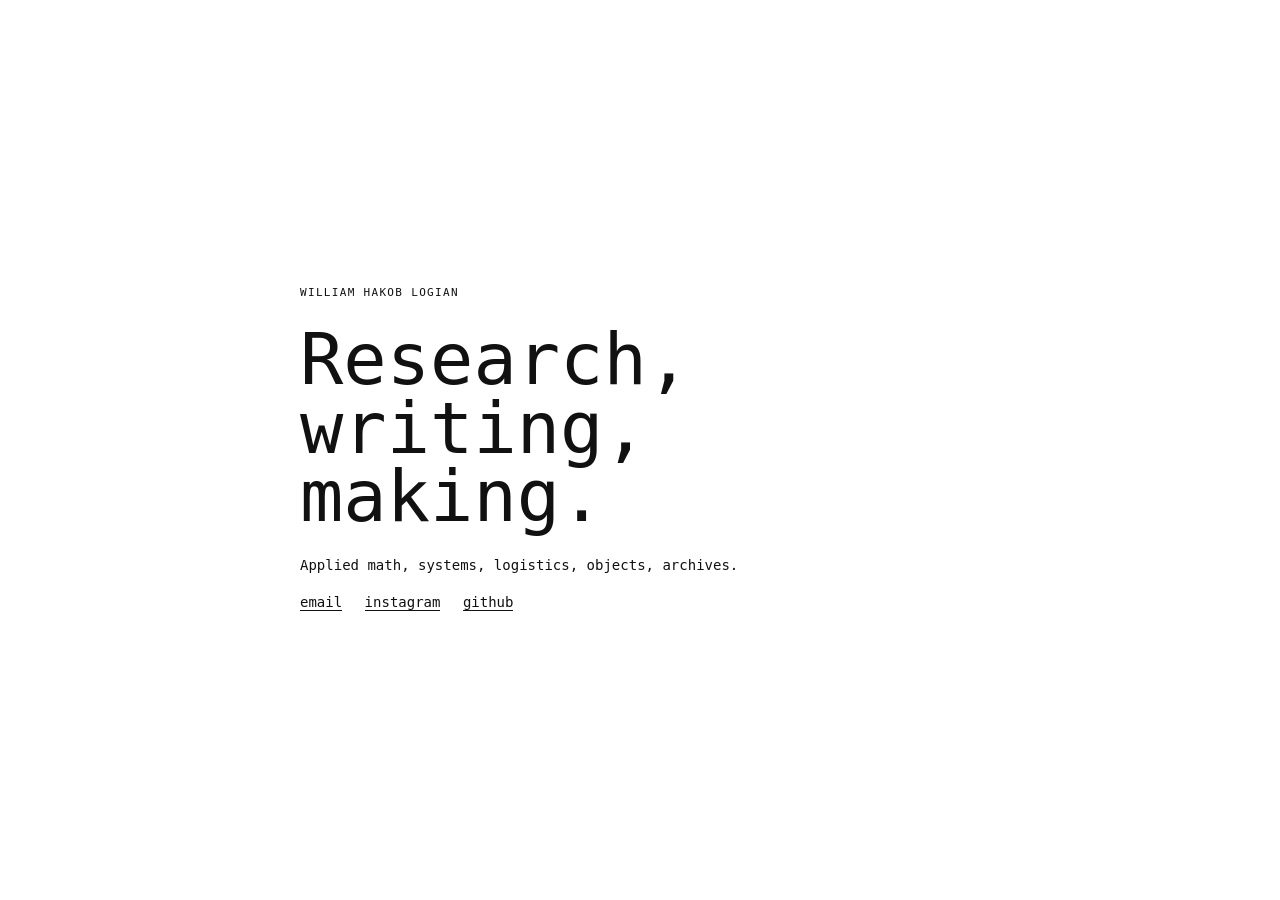
==== index.html @ d230d1d5 "initial landing page" ====
<!doctype html>
<html lang="en">
<head>
  <meta charset="utf-8" />
  <meta name="viewport" content="width=device-width, initial-scale=1" />
  <title>William Hakob Logian</title>
  <link rel="stylesheet" href="style.css" />
</head>
<body>
  <main>
    <p class="small">WILLIAM HAKOB LOGIAN</p>
    <h1>Research, writing, making.</h1>
    <p>Applied math, systems, logistics, objects, archives.</p>
    <p class="links">
      <a href="mailto:temp@gmail.com">email</a>
      <a href="https://instagram.com/seekgoodnesseverywhere">instagram</a>
      <a href="https://github.com/logianwilliam">github</a>
    </p>
  </main>
</body>
</html>
---- style.css ----
body {
  margin: 0;
  min-height: 100vh;
  display: grid;
  place-items: center;
  font-family: Menlo, Monaco, Consolas, monospace;
  background: #fff;
  color: #111;
}

main {
  width: min(680px, 85vw);
}

.small {
  font-size: 11px;
  letter-spacing: 0.12em;
}

h1 {
  font-size: clamp(32px, 7vw, 72px);
  line-height: 0.95;
  font-weight: 400;
  margin: 24px 0;
}

p {
  font-size: 14px;
  line-height: 1.6;
}

a {
  color: inherit;
  text-decoration: none;
  border-bottom: 1px solid #111;
  margin-right: 14px;
}
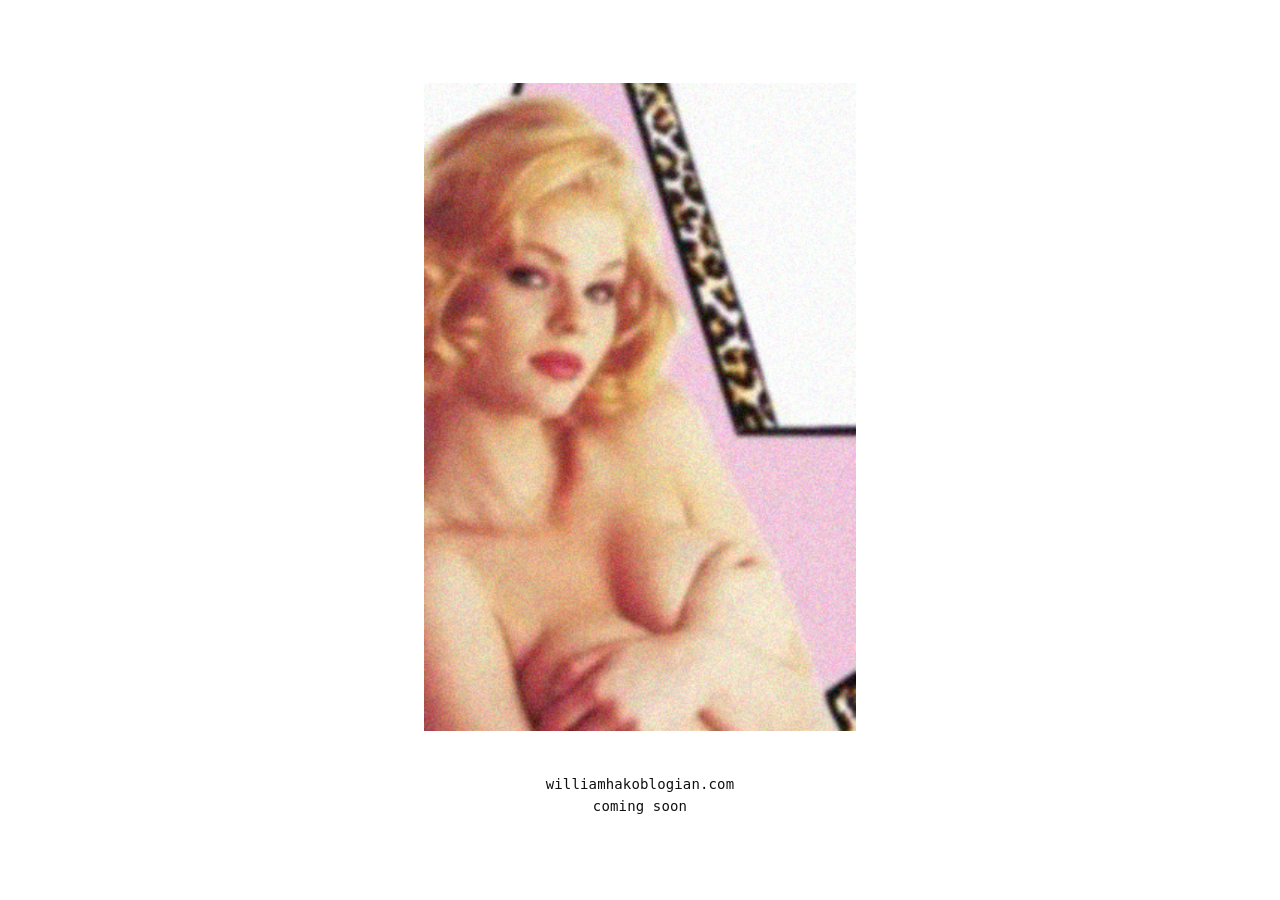
==== commit ac8890dc: "photo landing page" ====
--- a/index.html
+++ b/index.html
@@ -3,19 +3,13 @@
 <head>
   <meta charset="utf-8" />
   <meta name="viewport" content="width=device-width, initial-scale=1" />
-  <title>William Hakob Logian</title>
+  <title>williamhakoblogian.com</title>
   <link rel="stylesheet" href="style.css" />
 </head>
 <body>
   <main>
-    <p class="small">WILLIAM HAKOB LOGIAN</p>
-    <h1>Research, writing, making.</h1>
-    <p>Applied math, systems, logistics, objects, archives.</p>
-    <p class="links">
-      <a href="mailto:temp@gmail.com">email</a>
-      <a href="https://instagram.com/seekgoodnesseverywhere">instagram</a>
-      <a href="https://github.com/logianwilliam">github</a>
-    </p>
+    <img src="images/landing.jpg" alt="" />
+    <p>williamhakoblogian.com<br>coming soon</p>
   </main>
 </body>
 </html>
--- a/style.css
+++ b/style.css
@@ -1,37 +1,33 @@
 body {
   margin: 0;
-  min-height: 100vh;
-  display: grid;
-  place-items: center;
-  font-family: Menlo, Monaco, Consolas, monospace;
   background: #fff;
   color: #111;
+  font-family: Menlo, Monaco, Consolas, monospace;
+  font-size: 11px;
 }
 
 main {
-  width: min(680px, 85vw);
+  min-height: 100vh;
+  display: flex;
+  flex-direction: column;
+  align-items: center;
+  justify-content: center;
+  gap: 42px;
+  padding: 40px 24px;
+  box-sizing: border-box;
 }
 
-.small {
-  font-size: 11px;
-  letter-spacing: 0.12em;
-}
-
-h1 {
-  font-size: clamp(32px, 7vw, 72px);
-  line-height: 0.95;
-  font-weight: 400;
-  margin: 24px 0;
+img {
+  width: min(82vw, 820px);
+  max-height: 72vh;
+  object-fit: contain;
+  display: block;
 }
 
 p {
+  margin: 0;
+  line-height: 1.6;
+  text-align: center;
+  letter-spacing: 0.01em;
   font-size: 14px;
-  line-height: 1.6;
-}
-
-a {
-  color: inherit;
-  text-decoration: none;
-  border-bottom: 1px solid #111;
-  margin-right: 14px;
 }
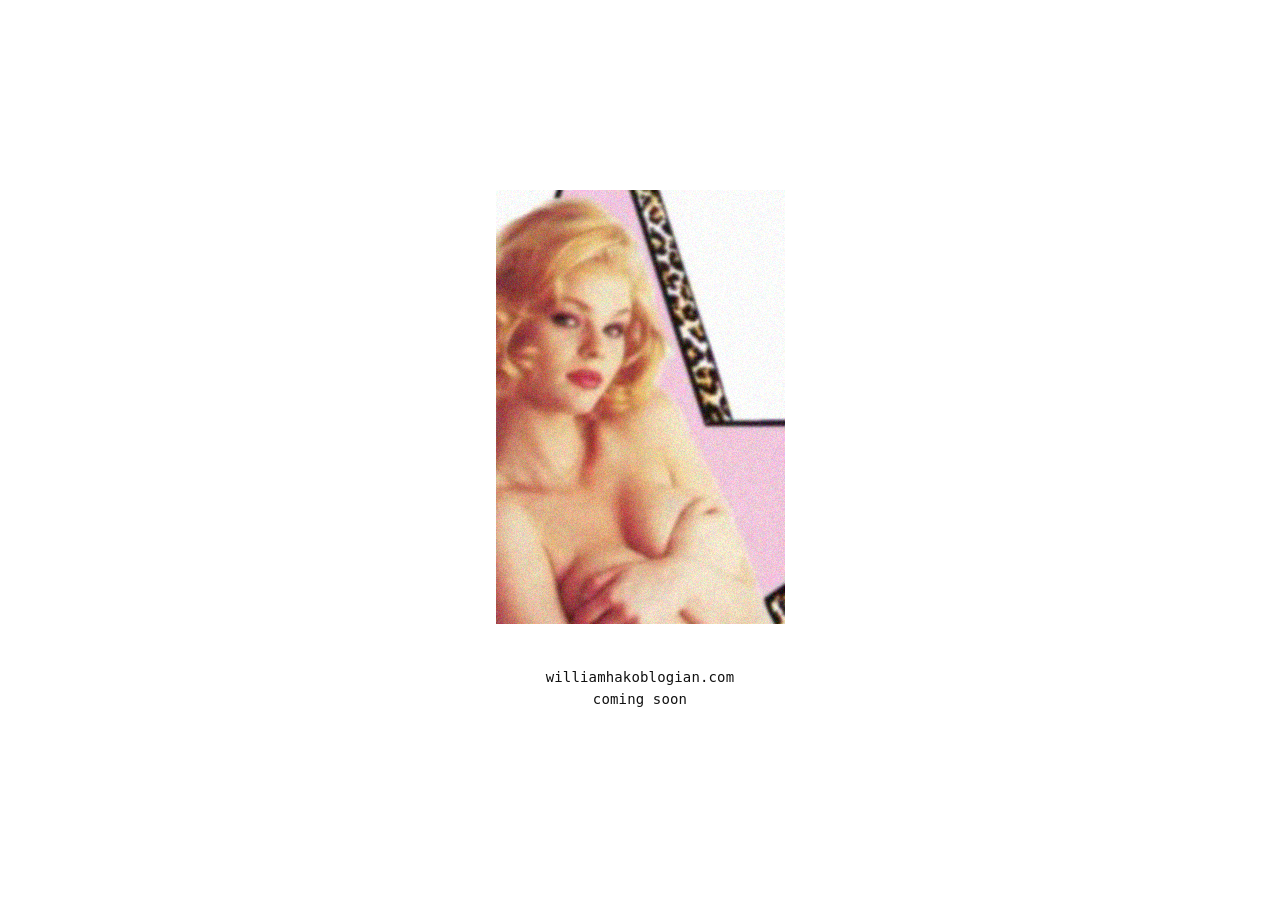
==== commit 6d8e0027: "fixig style issues" ====
--- a/index.html
+++ b/index.html
@@ -4,12 +4,34 @@
   <meta charset="utf-8" />
   <meta name="viewport" content="width=device-width, initial-scale=1" />
   <title>williamhakoblogian.com</title>
-  <link rel="stylesheet" href="style.css" />
+  <link rel="stylesheet" href="style.css?v=20260527-2" />
 </head>
 <body>
   <main>
-    <img src="images/landing.jpg" alt="" />
+    <button class="image-login-trigger" type="button" aria-label="Open login">
+      <img src="images/landing.jpg" alt="" />
+    </button>
     <p>williamhakoblogian.com<br>coming soon</p>
   </main>
+
+  <div class="login-modal" id="login-modal" hidden>
+    <div class="login-modal__backdrop"></div>
+    <form class="login-modal__panel" id="login-form" aria-labelledby="login-title" autocomplete="off">
+      <button class="login-modal__close" type="button" aria-label="Close login" data-close-login>&times;</button>
+      <h1 id="login-title">login</h1>
+      <label>
+        <span>user</span>
+        <input id="login-user" name="site-login-user" type="text" autocomplete="off" autocapitalize="off" spellcheck="false" required />
+      </label>
+      <label>
+        <span>password</span>
+        <input id="login-password" name="site-login-password" type="password" autocomplete="new-password" required />
+      </label>
+      <p class="login-modal__error" id="login-error" aria-live="polite"></p>
+      <button class="login-modal__submit" type="submit">enter</button>
+    </form>
+  </div>
+
+  <script src="script.js?v=20260527-2"></script>
 </body>
-</html>+</html>
--- a/style.css
+++ b/style.css
@@ -4,6 +4,14 @@
   color: #111;
   font-family: Menlo, Monaco, Consolas, monospace;
   font-size: 11px;
+}
+
+.work-body {
+  overflow: hidden;
+}
+
+body.is-login-open {
+  overflow: hidden;
 }
 
 main {
@@ -17,8 +25,27 @@
   box-sizing: border-box;
 }
 
-img {
-  width: min(82vw, 820px);
+.image-login-trigger {
+  display: block;
+  appearance: none;
+  -webkit-appearance: none;
+  margin: 0;
+  padding: 0;
+  border: 0;
+  background: transparent;
+  color: inherit;
+  cursor: pointer;
+}
+
+.image-login-trigger:focus-visible {
+  outline: 1px solid #111;
+  outline-offset: 10px;
+}
+
+.image-login-trigger img {
+  width: auto;
+  height: auto;
+  max-width: min(82vw, 820px);
   max-height: 72vh;
   object-fit: contain;
   display: block;
@@ -30,4 +57,202 @@
   text-align: center;
   letter-spacing: 0.01em;
   font-size: 14px;
-}+}
+
+.login-modal[hidden] {
+  display: none;
+}
+
+.login-modal {
+  position: fixed;
+  inset: 0;
+  z-index: 10;
+  display: grid;
+  place-items: center;
+  padding: 24px;
+  box-sizing: border-box;
+}
+
+.login-modal__backdrop {
+  position: absolute;
+  inset: 0;
+  background: transparent;
+}
+
+.login-modal__panel {
+  display: block;
+  position: relative;
+  z-index: 1;
+  width: min(100%, 286px);
+  padding: 20px 18px 18px;
+  border: 1px solid #111;
+  box-shadow: 5px 5px 0 #111;
+  background: #fff;
+  box-sizing: border-box;
+  cursor: grab;
+  user-select: none;
+  touch-action: none;
+}
+
+.login-modal__panel button,
+.login-modal__panel input {
+  appearance: none;
+  -webkit-appearance: none;
+}
+
+.login-modal__panel.is-dragging {
+  cursor: grabbing;
+}
+
+.login-modal__panel h1 {
+  margin: 0 0 18px;
+  padding: 0 28px 9px 0;
+  border-bottom: 1px solid #111;
+  font-size: 11px;
+  font-weight: 400;
+  line-height: 1;
+  text-transform: lowercase;
+}
+
+.login-modal__panel label {
+  display: block;
+  margin: 0 0 13px;
+}
+
+.login-modal__panel span {
+  display: block;
+  margin: 0 0 6px;
+  line-height: 1;
+}
+
+.login-modal__panel input {
+  width: 100%;
+  height: 29px;
+  padding: 5px 7px;
+  border: 1px solid #111;
+  border-radius: 0;
+  background: #f7f7f7;
+  color: #111;
+  font: inherit;
+  box-sizing: border-box;
+  user-select: text;
+}
+
+.login-modal__panel input:focus {
+  outline: 1px solid #111;
+  outline-offset: 2px;
+}
+
+.login-modal__close {
+  position: absolute;
+  top: 13px;
+  right: 15px;
+  width: 18px;
+  height: 18px;
+  padding: 0;
+  border: 1px solid #111;
+  background: #fff;
+  color: #111;
+  cursor: pointer;
+  font: inherit;
+  font-size: 13px;
+  line-height: 14px;
+}
+
+.login-modal__error {
+  min-height: 16px;
+  margin: -2px 0 10px;
+  color: #ff0000;
+  text-align: left;
+  font-size: 11px;
+  line-height: 1.4;
+}
+
+.login-modal__submit,
+.work-page a {
+  display: inline-flex;
+  align-items: center;
+  justify-content: center;
+  min-height: 28px;
+  padding: 6px 10px;
+  border: 1px solid #111;
+  background: #fff;
+  color: #111;
+  cursor: pointer;
+  font: inherit;
+  text-decoration: none;
+  box-sizing: border-box;
+}
+
+.login-modal__submit:hover,
+.work-page a:hover {
+  background: #111;
+  color: #fff;
+}
+
+.login-modal__submit {
+  width: 100%;
+}
+
+.work-page {
+  min-height: 100vh;
+  justify-content: center;
+  gap: 18px;
+  padding: 24px 12px;
+}
+
+.work-nav {
+  width: min(100%, 1500px);
+}
+
+.contact-sheet-viewer {
+  position: relative;
+  width: min(100%, 1500px);
+  cursor: none;
+  touch-action: none;
+  user-select: none;
+}
+
+.contact-sheet {
+  display: block;
+  width: 100%;
+  height: auto;
+}
+
+.magnifier {
+  position: absolute;
+  left: 0;
+  top: 0;
+  width: 500px;
+  height: 500px;
+  max-width: 82vw;
+  max-height: 82vw;
+  pointer-events: none;
+}
+
+.magnifier[hidden] {
+  display: none;
+}
+
+.magnifier::after {
+  content: "";
+  position: absolute;
+  inset: 0;
+  z-index: 2;
+  background-image: url("images/loupe.png");
+  background-repeat: no-repeat;
+  background-size: contain;
+}
+
+.magnifier__zoom {
+  position: absolute;
+  left: 2.5%;
+  top: 4%;
+  width: 43%;
+  height: 56%;
+  border-radius: 50%;
+  background-repeat: no-repeat;
+  background-color: #fff;
+  overflow: hidden;
+  z-index: 1;
+}
